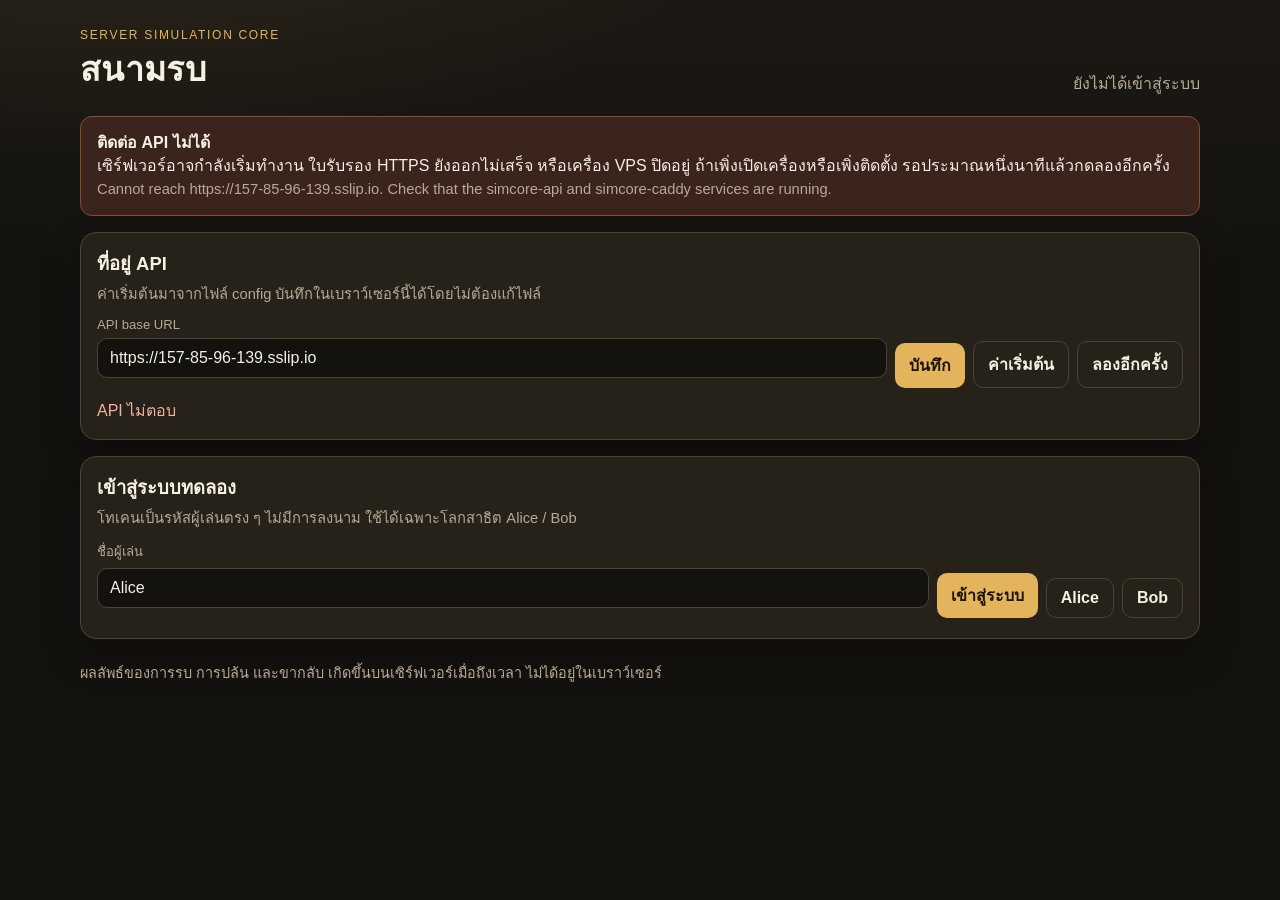
==== web/index.html @ e19d60b8 "Add a Windows VPS deploy path and a GitHub Pages client. Production runs natively on Windows Server:" ====
<!DOCTYPE html>
<html lang="th">
  <head>
    <meta charset="utf-8" />
    <meta name="viewport" content="width=device-width, initial-scale=1" />
    <title>สนามรบ — Simcore</title>
    <link rel="stylesheet" href="styles.css" />
  </head>
  <body>
    <header class="top">
      <div>
        <p class="eyebrow">Server Simulation Core</p>
        <h1>สนามรบ</h1>
      </div>
      <div class="who" id="who">
        <span id="who-name">ยังไม่ได้เข้าสู่ระบบ</span>
        <button type="button" id="logout-btn" class="ghost" hidden>ออกจากระบบ</button>
      </div>
    </header>

    <div id="banner" class="banner" hidden role="alert"></div>

    <section class="panel config-panel">
      <div class="panel-head">
        <h2>ที่อยู่ API</h2>
        <p class="muted">ค่าเริ่มต้นมาจากไฟล์ config บันทึกในเบราว์เซอร์นี้ได้โดยไม่ต้องแก้ไฟล์</p>
      </div>
      <form id="api-form" class="row">
        <label class="grow">
          <span class="label">API base URL</span>
          <input id="api-url" name="api" type="url" autocomplete="off" spellcheck="false" required />
        </label>
        <button type="submit">บันทึก</button>
        <button type="button" id="api-reset" class="ghost">ค่าเริ่มต้น</button>
        <button type="button" id="retry-btn" class="ghost">ลองอีกครั้ง</button>
      </form>
      <p id="api-status" class="status">กำลังตรวจเซิร์ฟเวอร์…</p>
    </section>

    <section id="login-panel" class="panel">
      <div class="panel-head">
        <h2>เข้าสู่ระบบทดลอง</h2>
        <p class="muted">โทเคนเป็นรหัสผู้เล่นตรง ๆ ไม่มีการลงนาม ใช้ได้เฉพาะโลกสาธิต Alice / Bob</p>
      </div>
      <form id="login-form" class="row">
        <label class="grow">
          <span class="label">ชื่อผู้เล่น</span>
          <input id="player-name" name="name" value="Alice" maxlength="40" required />
        </label>
        <button type="submit">เข้าสู่ระบบ</button>
        <button type="button" data-player="Alice" class="ghost">Alice</button>
        <button type="button" data-player="Bob" class="ghost">Bob</button>
      </form>
      <p id="login-note" class="muted"></p>
    </section>

    <main id="game" hidden>
      <section class="layout">
        <section class="panel">
          <div class="panel-head">
            <h2>เมืองของฉัน</h2>
            <p id="clock-line" class="muted"></p>
          </div>
          <div id="cities"></div>
        </section>
        <section class="panel">
          <div class="panel-head">
            <h2>แผนที่</h2>
            <p class="muted">คลิกเมืองเพื่อเลือกเป็นเป้าหมาย</p>
          </div>
          <div id="map" class="map"></div>
          <ul id="map-list" class="plain"></ul>
        </section>
      </section>

      <section class="layout">
        <section class="panel">
          <div class="panel-head">
            <h2>กองทัพและการเดินทาง</h2>
            <p class="muted">เวลานับถอยหลังอยู่ที่เบราว์เซอร์ ผลรบมาจากเซิร์ฟเวอร์เท่านั้น</p>
          </div>
          <div id="armies"></div>
        </section>
        <section class="panel">
          <div class="panel-head">
            <h2>คำสั่ง</h2>
          </div>
          <form id="order-form">
            <label>
              <span class="label">กองทัพ</span>
              <select id="army-select"></select>
            </label>
            <label>
              <span class="label">เมืองเป้าหมาย</span>
              <select id="city-select"></select>
            </label>
            <div class="row">
              <button type="button" id="attack-btn" class="danger">โจมตี</button>
              <button type="button" id="move-btn">เดินทัพ</button>
              <button type="button" id="recall-btn" class="ghost">เรียกกลับ</button>
              <button type="button" id="refresh-btn" class="ghost">รีเฟรช</button>
            </div>
            <p id="order-hint" class="muted"></p>
            <p id="order-error" class="error" hidden></p>
          </form>
        </section>
      </section>

      <section class="panel">
        <div class="panel-head">
          <h2>รายงานการรบ</h2>
          <p class="muted">รายงานจะปรากฏหลัง worker ประมวลผลตอนกองทัพไปถึง</p>
        </div>
        <div id="reports"></div>
      </section>
    </main>

    <footer class="foot">
      <p>ผลลัพธ์ของการรบ การปล้น และขากลับ เกิดขึ้นบนเซิร์ฟเวอร์เมื่อถึงเวลา ไม่ได้อยู่ในเบราว์เซอร์</p>
    </footer>

    <script src="config.js"></script>
    <script src="app.js"></script>
  </body>
</html>
---- web/styles.css ----
:root {
  color-scheme: dark;
  --bg: #14120f;
  --bg-2: #1c1914;
  --panel: #262119;
  --panel-2: #312a20;
  --line: #4d4334;
  --text: #f6f0e4;
  --muted: #b7aa94;
  --gold: #e4b45c;
  --gold-ink: #1c1408;
  --danger: #a84b3c;
  --ok: #8eae72;
  --wood: #c4894a;
  --food: #d7c27a;
  --iron: #9aa7b5;
  --gold-res: #e4b45c;
  --shadow: 0 16px 40px rgba(0, 0, 0, 0.28);
  font-family: "Leelawadee UI", "Noto Sans Thai", "Segoe UI", Tahoma, sans-serif;
}

* { box-sizing: border-box; }

body {
  margin: 0;
  min-height: 100vh;
  background:
    radial-gradient(1200px 500px at 10% -10%, rgba(228, 180, 92, 0.08), transparent 50%),
    linear-gradient(180deg, var(--bg-2), var(--bg) 280px);
  color: var(--text);
}

button, input, select { font: inherit; color: inherit; }

h1, h2, h3, p { margin: 0; }

h1 {
  font-family: Georgia, "Iowan Old Style", "Palatino Linotype", Palatino, serif;
  font-size: 2.1rem;
  font-weight: 600;
  letter-spacing: 0.01em;
}

h2 { font-size: 1.15rem; }

.top, .foot, main, .config-panel, #login-panel {
  width: min(1120px, calc(100% - 32px));
  margin-left: auto;
  margin-right: auto;
}

.top {
  display: flex;
  justify-content: space-between;
  align-items: flex-end;
  gap: 16px;
  padding: 28px 0 12px;
}

.eyebrow {
  color: var(--gold);
  letter-spacing: 0.14em;
  text-transform: uppercase;
  font-size: 0.75rem;
}

.who { display: flex; align-items: center; gap: 10px; color: var(--muted); }

.banner {
  width: min(1120px, calc(100% - 32px));
  margin: 8px auto 0;
  padding: 14px 16px;
  border: 1px solid #8a4a32;
  background: #3a241c;
  border-radius: 12px;
  line-height: 1.45;
}

.panel {
  background: var(--panel);
  border: 1px solid var(--line);
  border-radius: 16px;
  padding: 16px;
  box-shadow: var(--shadow);
  margin-top: 16px;
}

.panel-head { margin-bottom: 12px; }

.muted { color: var(--muted); font-size: 0.92rem; margin-top: 4px; }

.row { display: flex; flex-wrap: wrap; gap: 8px; align-items: end; }

.grow { flex: 1 1 240px; }

label { display: grid; gap: 6px; margin-bottom: 10px; }

.label { color: var(--muted); font-size: 0.82rem; }

input, select {
  background: var(--bg);
  border: 1px solid var(--line);
  border-radius: 10px;
  padding: 10px 12px;
  width: 100%;
}

input:focus, select:focus, button:focus-visible {
  outline: 2px solid var(--gold);
  outline-offset: 2px;
}

button {
  background: var(--gold);
  color: var(--gold-ink);
  border: 0;
  border-radius: 10px;
  padding: 10px 14px;
  font-weight: 700;
  cursor: pointer;
}

button:disabled { opacity: 0.45; cursor: not-allowed; }

button.ghost {
  background: transparent;
  color: var(--text);
  border: 1px solid var(--line);
  font-weight: 600;
}

button.danger { background: var(--danger); color: #fff8f4; }

.layout {
  display: grid;
  grid-template-columns: 1.15fr 0.85fr;
  gap: 16px;
}

.layout .panel { margin-top: 16px; }

.status { margin-top: 10px; }
.status.ok { color: var(--ok); }
.status.bad { color: #f0b0a4; }

.error { color: #f0b0a4; margin-top: 8px; }

.city, .army, .report, .map-item {
  background: var(--panel-2);
  border-radius: 12px;
  padding: 12px;
  margin-top: 8px;
}

.resources { display: flex; flex-wrap: wrap; gap: 8px; margin-top: 10px; }

.chip {
  border-radius: 999px;
  padding: 4px 10px;
  background: #1b1814;
  border: 1px solid var(--line);
  font-variant-numeric: tabular-nums;
}

.chip.wood { color: var(--wood); }
.chip.food { color: var(--food); }
.chip.iron { color: var(--iron); }
.chip.gold { color: var(--gold-res); }

.map {
  position: relative;
  height: 280px;
  border-radius: 12px;
  background:
    linear-gradient(rgba(77, 67, 52, 0.35) 1px, transparent 1px),
    linear-gradient(90deg, rgba(77, 67, 52, 0.35) 1px, transparent 1px),
    #17140f;
  background-size: 28px 28px;
  border: 1px solid var(--line);
  overflow: hidden;
}

.map-pin {
  position: absolute;
  transform: translate(-50%, -50%);
  min-width: 92px;
  text-align: center;
  background: #1b1814;
  border: 1px solid var(--line);
  border-radius: 10px;
  padding: 6px 8px;
  cursor: pointer;
  font-size: 0.85rem;
}

.map-pin.mine { border-color: var(--gold); }
.map-pin.selected { background: #4a3b22; }

.map-pin small { display: block; color: var(--muted); }

.plain { list-style: none; padding: 0; margin: 8px 0 0; }

.map-item { cursor: pointer; }
.map-item.selected { outline: 2px solid var(--gold); }

.kicker { color: var(--gold); font-size: 0.78rem; letter-spacing: 0.04em; }

.eta { font-variant-numeric: tabular-nums; margin-top: 6px; color: var(--food); }

.foot { padding: 22px 0 40px; color: var(--muted); font-size: 0.9rem; }

@media (max-width: 860px) {
  .layout { grid-template-columns: 1fr; }
  .top { flex-direction: column; align-items: flex-start; }
  h1 { font-size: 1.7rem; }
}
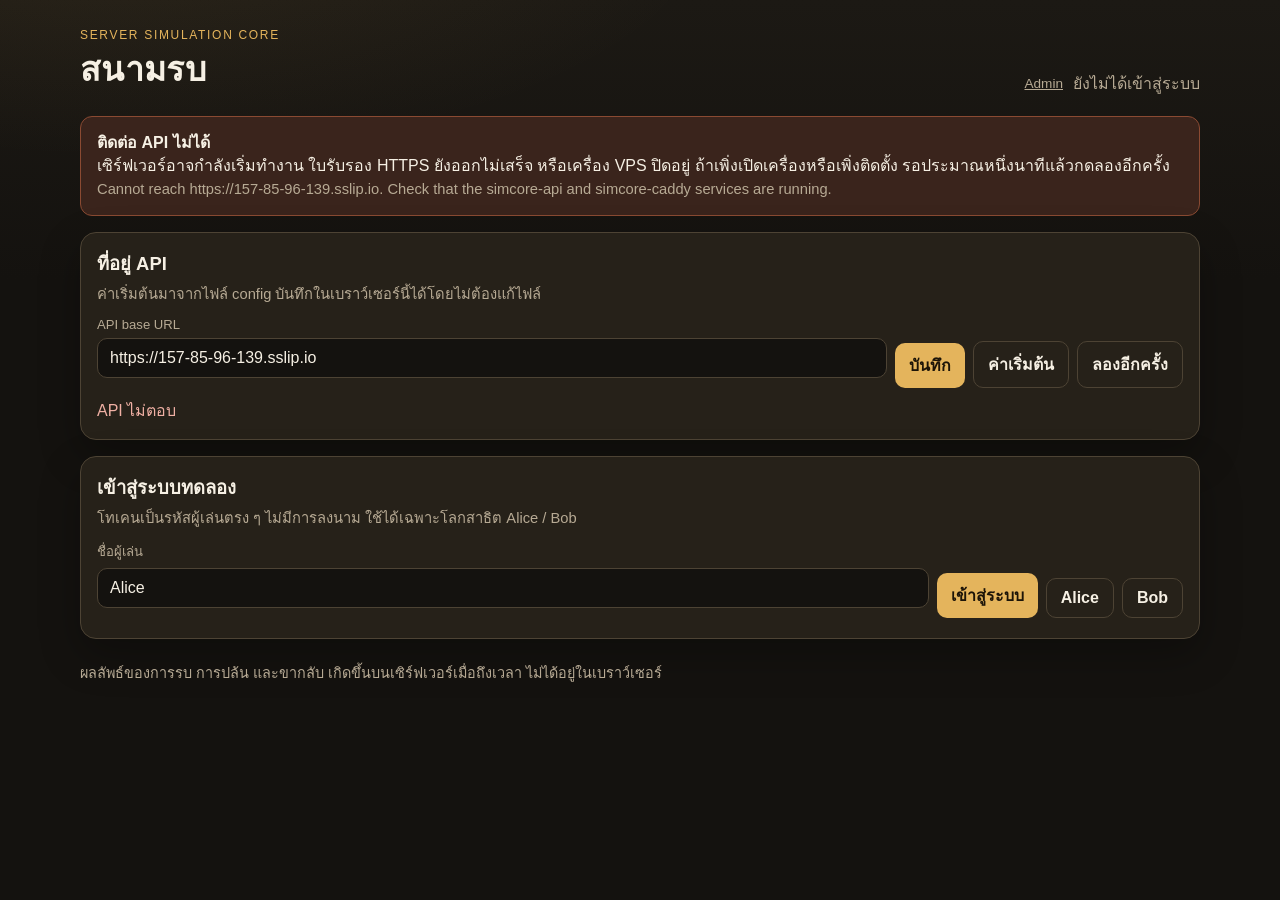
==== commit f3d7d415: "Add a read-only admin control center. The static admin page displays server health, world counts, sn" ====
--- a/web/index.html
+++ b/web/index.html
@@ -13,6 +13,7 @@
         <h1>สนามรบ</h1>
       </div>
       <div class="who" id="who">
+        <a class="admin-link" href="admin/">Admin</a>
         <span id="who-name">ยังไม่ได้เข้าสู่ระบบ</span>
         <button type="button" id="logout-btn" class="ghost" hidden>ออกจากระบบ</button>
       </div>
--- a/web/styles.css
+++ b/web/styles.css
@@ -66,6 +66,8 @@
 
 .who { display: flex; align-items: center; gap: 10px; color: var(--muted); }
 
+a.admin-link { color: var(--muted); font-size: 0.85rem; }
+
 .banner {
   width: min(1120px, calc(100% - 32px));
   margin: 8px auto 0;
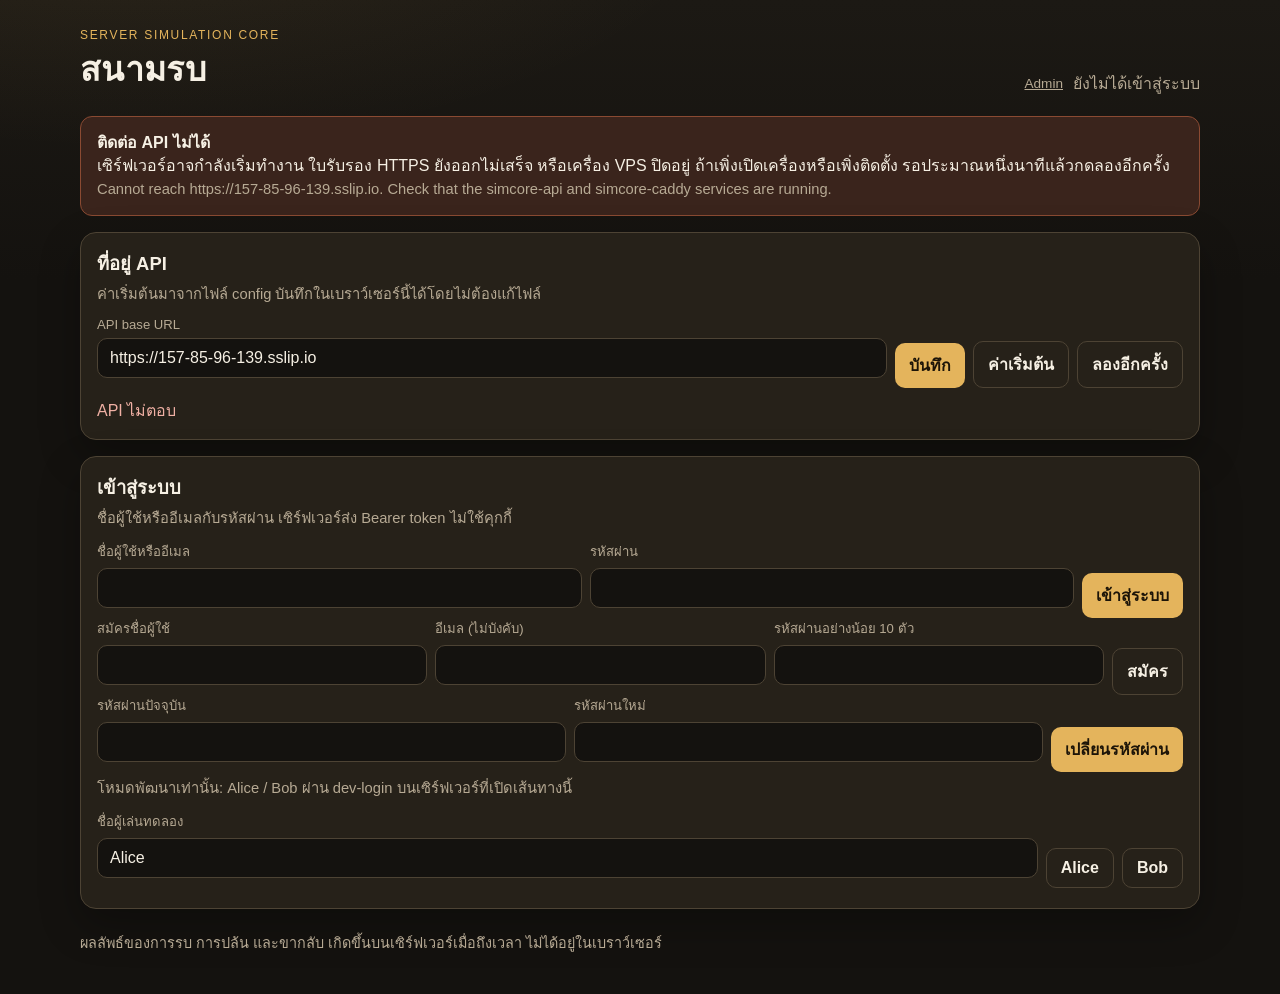
==== commit bd21a135: "Add production player accounts, refresh sessions, and command idempotency. Players register and log " ====
--- a/web/index.html
+++ b/web/index.html
@@ -40,18 +40,57 @@
 
     <section id="login-panel" class="panel">
       <div class="panel-head">
-        <h2>เข้าสู่ระบบทดลอง</h2>
-        <p class="muted">โทเคนเป็นรหัสผู้เล่นตรง ๆ ไม่มีการลงนาม ใช้ได้เฉพาะโลกสาธิต Alice / Bob</p>
+        <h2>เข้าสู่ระบบ</h2>
+        <p class="muted">ชื่อผู้ใช้หรืออีเมลกับรหัสผ่าน เซิร์ฟเวอร์ส่ง Bearer token ไม่ใช้คุกกี้</p>
       </div>
       <form id="login-form" class="row">
         <label class="grow">
-          <span class="label">ชื่อผู้เล่น</span>
-          <input id="player-name" name="name" value="Alice" maxlength="40" required />
+          <span class="label">ชื่อผู้ใช้หรืออีเมล</span>
+          <input id="login-username" name="username" maxlength="254" autocomplete="username" required />
+        </label>
+        <label class="grow">
+          <span class="label">รหัสผ่าน</span>
+          <input id="login-password" name="password" type="password" maxlength="1024" autocomplete="current-password" required />
         </label>
         <button type="submit">เข้าสู่ระบบ</button>
+      </form>
+      <form id="register-form" class="row">
+        <label class="grow">
+          <span class="label">สมัครชื่อผู้ใช้</span>
+          <input id="register-username" name="username" maxlength="32" autocomplete="username" required />
+        </label>
+        <label class="grow">
+          <span class="label">อีเมล (ไม่บังคับ)</span>
+          <input id="register-email" name="email" type="email" maxlength="254" autocomplete="email" />
+        </label>
+        <label class="grow">
+          <span class="label">รหัสผ่านอย่างน้อย 10 ตัว</span>
+          <input id="register-password" name="password" type="password" maxlength="1024" autocomplete="new-password" required />
+        </label>
+        <button type="submit" class="ghost">สมัคร</button>
+      </form>
+      <form id="change-password-form" class="row" hidden>
+        <label class="grow">
+          <span class="label">รหัสผ่านปัจจุบัน</span>
+          <input id="current-password" type="password" maxlength="1024" autocomplete="current-password" required />
+        </label>
+        <label class="grow">
+          <span class="label">รหัสผ่านใหม่</span>
+          <input id="new-password" type="password" maxlength="1024" autocomplete="new-password" required />
+        </label>
+        <button type="submit">เปลี่ยนรหัสผ่าน</button>
+      </form>
+      <div class="panel-head">
+        <p class="muted">โหมดพัฒนาเท่านั้น: Alice / Bob ผ่าน dev-login บนเซิร์ฟเวอร์ที่เปิดเส้นทางนี้</p>
+      </div>
+      <div class="row">
+        <label class="grow">
+          <span class="label">ชื่อผู้เล่นทดลอง</span>
+          <input id="player-name" name="name" value="Alice" maxlength="40" />
+        </label>
         <button type="button" data-player="Alice" class="ghost">Alice</button>
         <button type="button" data-player="Bob" class="ghost">Bob</button>
-      </form>
+      </div>
       <p id="login-note" class="muted"></p>
     </section>
 
